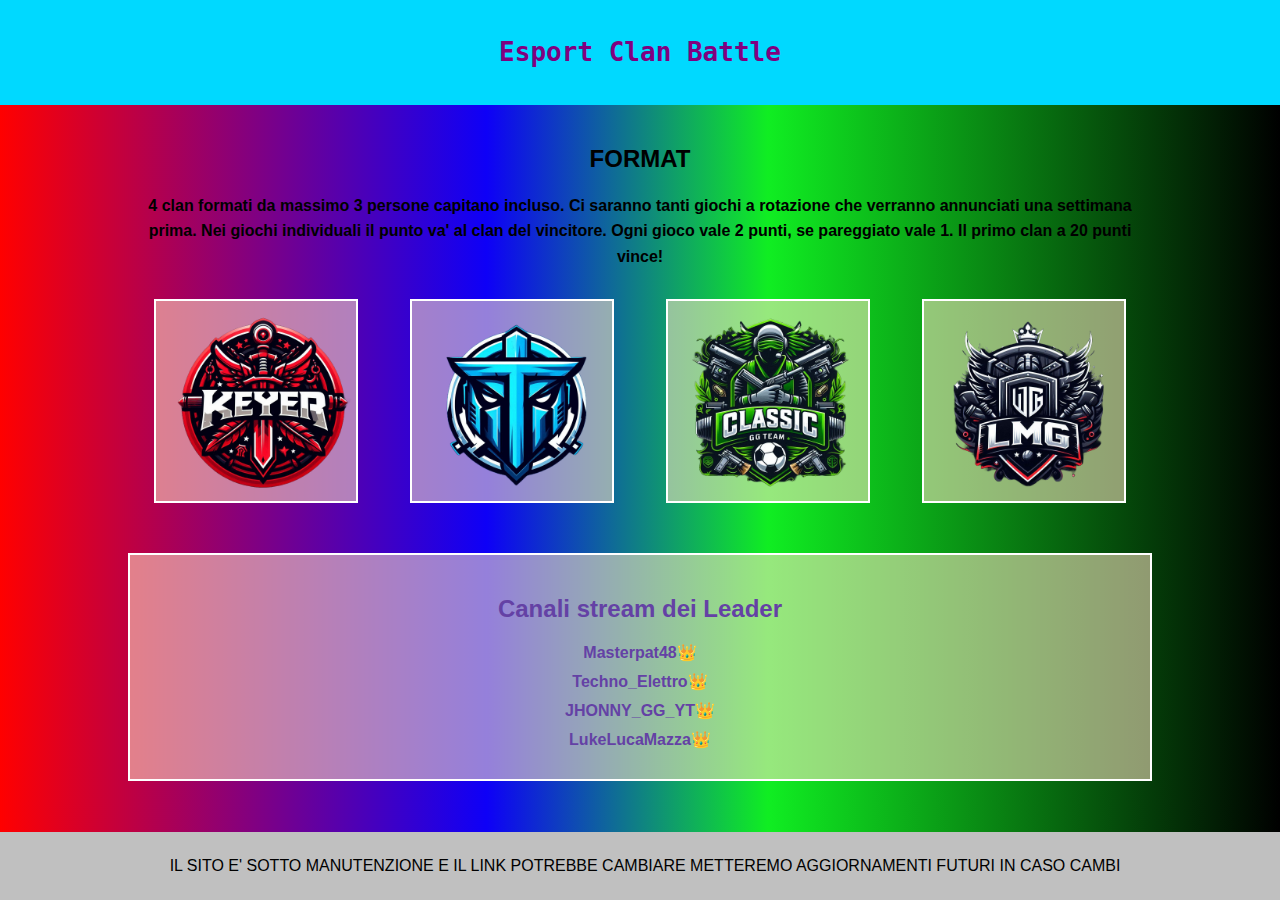
==== index.html @ c8df27b4 "Inizio" ====
<!DOCTYPE html>
<html lang="it">
<head>
    <meta charset="UTF-8">
    <meta name="viewport" content="width=device-width, initial-scale=1.0">
    <title>Esport Clan Battle</title>
    <link rel="icon" type="image/png" href="logo.png">
    <style>
        body {
            font-family: Arial, sans-serif;
            margin: 0;
            padding: 0;
            background: linear-gradient(90deg, rgba(255,0,0,1) 0%, rgba(14,0,247,1) 38%, rgba(16,238,34,1) 60%, rgba(0,0,0,1) 100%);
        }
        header {
            background-color: #00d9ff;
            color: white;
            padding: 20px 0;
            text-align: center;
            font-family: monospace;
        }
        .container {
            width: 80%;
            margin: 0 auto;
            padding: 20px;
        }
        h1 {
            color: #6441a5;
        }
        p {
            line-height: 1.6;
        }
        .team-section {
            display: flex;
            justify-content: space-around;
            flex-wrap: wrap;
            margin-top: 20px;
        }
        .team-member {
            position: relative;
            width: 200px;
            height: 200px;
            margin: 10px;
            overflow: hidden;
            border: 2px solid #ffffff;
            background-color: rgba(255, 228, 196, 0.562);
        }
        .team-member img {
            width: 100%;
            height: 100%;
            transition: opacity 1.2s ease;
        }
        .team-member:hover img {
            opacity: 0.3;
        }
        .team-member .info {
            position: absolute;
            top: 0;
            left: 0;
            width: 100%;
            height: 100%;
            display: flex;
            justify-content: center;
            align-items: center;
            text-align: center;
            background-color: rgba(125, 24, 165, 0.8);
            color: white;
            opacity: 0;
            transition: opacity 0.5s ease;
        }
        .team-member:hover .info {
            opacity: 1;
        }
        .twitch-section {
            background-color: rgba(255, 228, 196, 0.562);
            padding: 20px;
            margin-top: 40px;
            text-align: center;
            border: 2px solid #ffffff;
        }
        .twitch-section h2 {
            color: #6441a5;
        }
        .twitch-link {
            display: block;
            margin: 10px 0;
            color: #6441a5;
            text-decoration: none;
            font-weight: bold;
        }
        .twitch-link:hover {
            text-decoration: line-through;
            color: #8b008b;
        }
        .youtube-section {
            background-color: rgba(255, 228, 196, 0.562);
            padding: 20px;
            margin-top: 40px;
            text-align: center;
            border: 2px solid #ffffff;
        }
        .youtube-section h2 {
            color: #c4302b;
        }
        .twitch-embed {
            background-color: rgba(255, 228, 196, 0.562);
            padding: 20px;
            margin-top: 40px;
            text-align: center;
            border: 2px solid #ffffff;
        }
        footer {
            background-color: #c0c0c0;
            text-align: center;
            padding: 5px;
            position: fixed;
            bottom: 0;
            width: 100%;
        }
    </style>
</head>
<body>
    <header>
        <h1 style="color: purple;">Esport Clan Battle</h1>
    </header>
    <div class="container">
        <section>
            <h2 style="text-align: center;">FORMAT</h2>
            <strong><p style="text-align: center;">4 clan formati da massimo 3 persone capitano incluso.
                Ci saranno tanti giochi a rotazione che verranno annunciati una settimana prima.
                Nei giochi individuali il punto va' al clan del vincitore.
                Ogni gioco vale 2 punti, se pareggiato vale 1.
                Il primo clan a 20 punti vince!
            </p></strong>
        </section>
        <section class="team-section">
            <div class="team-member">
                <img src="Keyer logo noBG.png" alt="Keyerpng">
                <div class="info">
                    <p>Masterpat48👑 <br>
                        IlChad <br>
                        -slot libero n2</p>
                </div>
            </div>
            <div class="team-member">
                <img src="TechnoTitans logo noBG.png" alt="TechnoTitanspng">
                <div class="info">
                    <p>Techno_Elettro👑 <br>
                        XT NASER <br>
                        -slot libero n2</p>
                </div>
            </div>
            <div class="team-member">
                <img src="ClassicGG logo noBG.png" alt="ClassicGGpng">
                <div class="info">
                    <p>JHONNY_GG_YT👑 <br>
                        Dogo_2009yt <br>
                        Kromamak (provvisorio)</p>
                </div>
            </div>
            <div class="team-member">
                <img src="Lmg logo noBG.png" alt="Lmgpng">
                <div class="info">
                    <p>LukeLucaMazza👑 <br>
                        -slot libero n1 <br>
                        -slot libero n2</p>
                </div>
            </div>
        </section>
        <section class="twitch-section">
            <h2>Canali stream dei Leader</h2>
            <a href="https://www.twitch.tv/masterpat48" class="twitch-link" target="_blank">Masterpat48👑</a>
            <a href="https://www.twitch.tv/techno_elettro" class="twitch-link" target="_blank">Techno_Elettro👑</a>
            <a href="https://www.twitch.tv/jhonnygg_" class="twitch-link" target="_blank">JHONNY_GG_YT👑</a>
            <a href="https://www.youtube.com/@lukelucamazza" class="twitch-link" target="_blank">LukeLucaMazza👑</a>
        </section>
        </section>
        </div>
</body>
<footer>
    <p>IL SITO E' SOTTO MANUTENZIONE E IL LINK POTREBBE CAMBIARE
        METTEREMO AGGIORNAMENTI FUTURI IN CASO CAMBI
    </p>

</footer>
</html>
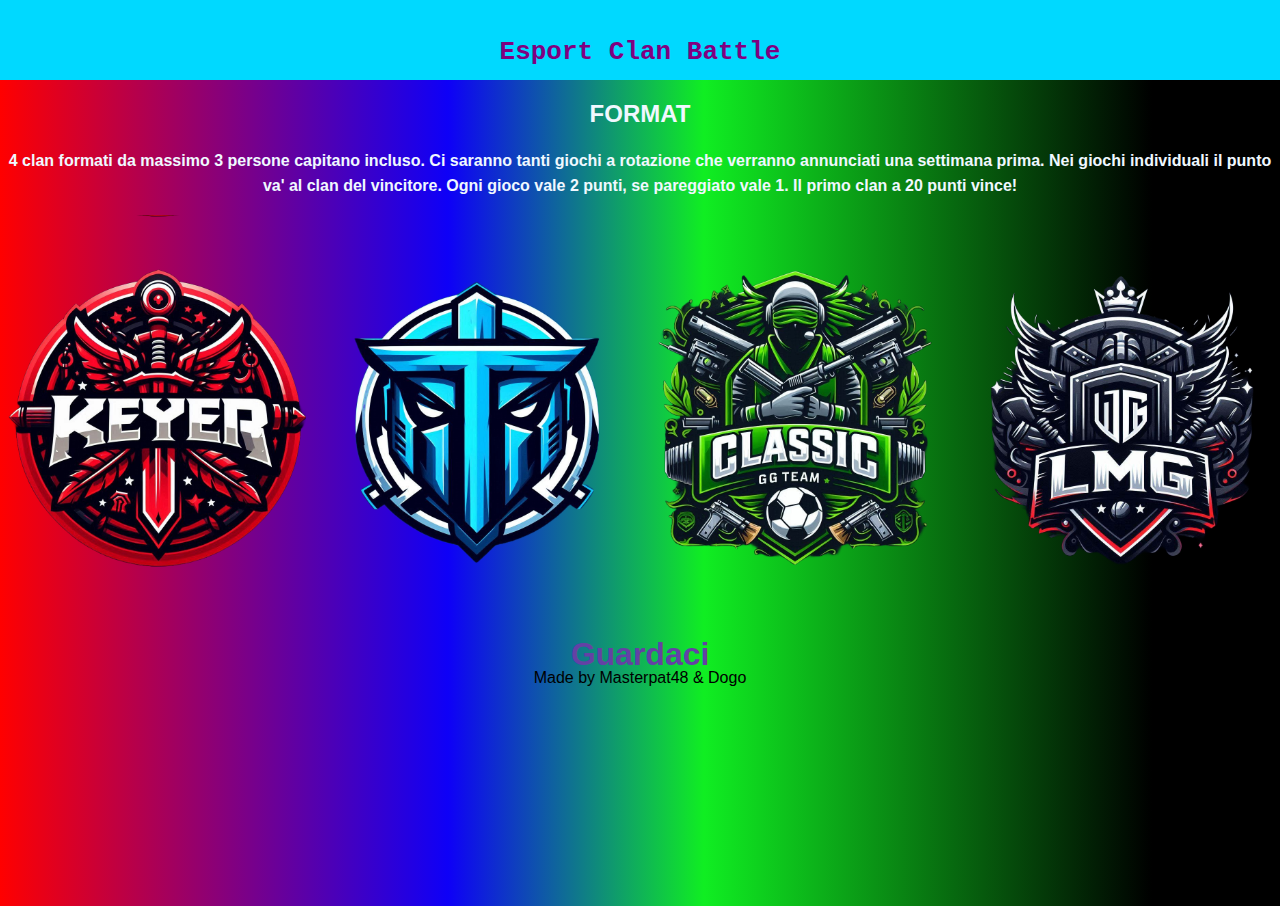
==== commit 07f95be9: "14/08/2024" ====
--- a/index.html
+++ b/index.html
@@ -1,186 +1,84 @@
 <!DOCTYPE html>
 <html lang="it">
-<head>
-    <meta charset="UTF-8">
-    <meta name="viewport" content="width=device-width, initial-scale=1.0">
-    <title>Esport Clan Battle</title>
-    <link rel="icon" type="image/png" href="logo.png">
-    <style>
-        body {
-            font-family: Arial, sans-serif;
-            margin: 0;
-            padding: 0;
-            background: linear-gradient(90deg, rgba(255,0,0,1) 0%, rgba(14,0,247,1) 38%, rgba(16,238,34,1) 60%, rgba(0,0,0,1) 100%);
-        }
-        header {
-            background-color: #00d9ff;
-            color: white;
-            padding: 20px 0;
-            text-align: center;
-            font-family: monospace;
-        }
-        .container {
-            width: 80%;
-            margin: 0 auto;
-            padding: 20px;
-        }
-        h1 {
-            color: #6441a5;
-        }
-        p {
-            line-height: 1.6;
-        }
-        .team-section {
-            display: flex;
-            justify-content: space-around;
-            flex-wrap: wrap;
-            margin-top: 20px;
-        }
-        .team-member {
-            position: relative;
-            width: 200px;
-            height: 200px;
-            margin: 10px;
-            overflow: hidden;
-            border: 2px solid #ffffff;
-            background-color: rgba(255, 228, 196, 0.562);
-        }
-        .team-member img {
-            width: 100%;
-            height: 100%;
-            transition: opacity 1.2s ease;
-        }
-        .team-member:hover img {
-            opacity: 0.3;
-        }
-        .team-member .info {
-            position: absolute;
-            top: 0;
-            left: 0;
-            width: 100%;
-            height: 100%;
-            display: flex;
-            justify-content: center;
-            align-items: center;
-            text-align: center;
-            background-color: rgba(125, 24, 165, 0.8);
-            color: white;
-            opacity: 0;
-            transition: opacity 0.5s ease;
-        }
-        .team-member:hover .info {
-            opacity: 1;
-        }
-        .twitch-section {
-            background-color: rgba(255, 228, 196, 0.562);
-            padding: 20px;
-            margin-top: 40px;
-            text-align: center;
-            border: 2px solid #ffffff;
-        }
-        .twitch-section h2 {
-            color: #6441a5;
-        }
-        .twitch-link {
-            display: block;
-            margin: 10px 0;
-            color: #6441a5;
-            text-decoration: none;
-            font-weight: bold;
-        }
-        .twitch-link:hover {
-            text-decoration: line-through;
-            color: #8b008b;
-        }
-        .youtube-section {
-            background-color: rgba(255, 228, 196, 0.562);
-            padding: 20px;
-            margin-top: 40px;
-            text-align: center;
-            border: 2px solid #ffffff;
-        }
-        .youtube-section h2 {
-            color: #c4302b;
-        }
-        .twitch-embed {
-            background-color: rgba(255, 228, 196, 0.562);
-            padding: 20px;
-            margin-top: 40px;
-            text-align: center;
-            border: 2px solid #ffffff;
-        }
-        footer {
-            background-color: #c0c0c0;
-            text-align: center;
-            padding: 5px;
-            position: fixed;
-            bottom: 0;
-            width: 100%;
-        }
-    </style>
-</head>
-<body>
-    <header>
-        <h1 style="color: purple;">Esport Clan Battle</h1>
-    </header>
-    <div class="container">
-        <section>
-            <h2 style="text-align: center;">FORMAT</h2>
-            <strong><p style="text-align: center;">4 clan formati da massimo 3 persone capitano incluso.
-                Ci saranno tanti giochi a rotazione che verranno annunciati una settimana prima.
-                Nei giochi individuali il punto va' al clan del vincitore.
-                Ogni gioco vale 2 punti, se pareggiato vale 1.
-                Il primo clan a 20 punti vince!
-            </p></strong>
-        </section>
-        <section class="team-section">
-            <div class="team-member">
-                <img src="Keyer logo noBG.png" alt="Keyerpng">
-                <div class="info">
-                    <p>Masterpat48👑 <br>
-                        IlChad <br>
-                        -slot libero n2</p>
+    <head>
+        <meta charset="UTF-8">
+        <meta name="viewport" content="width=device-width, initial-scale=1.0">
+        <title>Esport Clan Battle</title>
+        <link rel="icon" type="image/png" href="img/logo.png">
+        <link rel="stylesheet" href="style.css">
+    </head>
+    <body>
+        <header>
+            <h1 style="color: purple;">Esport Clan Battle</h1>
+        </header>
+        <h2 style="text-align: center; color: aliceblue;">FORMAT</h2>
+        <strong><p style="text-align: center; color: aliceblue;">4 clan formati da massimo 3 persone capitano incluso.
+            Ci saranno tanti giochi a rotazione che verranno annunciati una settimana prima.
+            Nei giochi individuali il punto va' al clan del vincitore.
+            Ogni gioco vale 2 punti, se pareggiato vale 1.
+            Il primo clan a 20 punti vince!
+        </p></strong>
+        <div id="squadre">
+            <div class="Pat" style="background-image: url(/img/1.png);">
+                <div class="PatS">
+                    <p>Masterpat48👑<br> IlChad <br> Ustrebosa</p>
+                    <a href="https://www.twitch.tv/masterpat48">
+                        <div class="PatTB">Canale Twitch Masterpat</div>
+                    </a>
                 </div>
             </div>
-            <div class="team-member">
-                <img src="TechnoTitans logo noBG.png" alt="TechnoTitanspng">
-                <div class="info">
-                    <p>Techno_Elettro👑 <br>
-                        XT NASER <br>
-                        -slot libero n2</p>
+            <div class="Tec" style="background-image: url(/img/2.png);">
+                <div class="TecS">
+                    <p>Techno_Elettro👑<br> F4NIKY <br> Ayoalby</p>
+                    <a href="https://www.twitch.tv/techno_elettro">
+                        <div class="TecTB">Canale Twitch Techno_Elettro</div>
+                    </a>
                 </div>
             </div>
-            <div class="team-member">
-                <img src="ClassicGG logo noBG.png" alt="ClassicGGpng">
-                <div class="info">
-                    <p>JHONNY_GG_YT👑 <br>
-                        Dogo_2009yt <br>
-                        Kromamak (provvisorio)</p>
+            <div class="Jho" style="background-image: url(/img/3.png);">
+                <div class="JhoS">
+                    <p>JHONNY_GG_YT👑<br>Dogo_2009yt <br>Kromamak (sostituto Kails)</p>
+                    <a href="https://www.twitch.tv/jhonnygg_">
+                        <div class="JhoTB">Canale Twitch Jhonny</div>
+                    </a>
                 </div>
             </div>
-            <div class="team-member">
-                <img src="Lmg logo noBG.png" alt="Lmgpng">
-                <div class="info">
-                    <p>LukeLucaMazza👑 <br>
-                        -slot libero n1 <br>
-                        -slot libero n2</p>
+            <div class="Luk" style="background-image: url(/img/4.png);">
+                <div class="LukS">
+                    <p>LukeLucaMazza👑<br>-slot libero n1<br>-slot libero n2</p>
+                    <a href="https://www.youtube.com/@lukelucamazza">
+                        <div class="LukTB">Canale Youtube LukeLucaMazza</div>
+                    </a>
                 </div>
             </div>
-        </section>
-        <section class="twitch-section">
-            <h2>Canali stream dei Leader</h2>
-            <a href="https://www.twitch.tv/masterpat48" class="twitch-link" target="_blank">Masterpat48👑</a>
-            <a href="https://www.twitch.tv/techno_elettro" class="twitch-link" target="_blank">Techno_Elettro👑</a>
-            <a href="https://www.twitch.tv/jhonnygg_" class="twitch-link" target="_blank">JHONNY_GG_YT👑</a>
-            <a href="https://www.youtube.com/@lukelucamazza" class="twitch-link" target="_blank">LukeLucaMazza👑</a>
-        </section>
-        </section>
         </div>
-</body>
-<footer>
-    <p>IL SITO E' SOTTO MANUTENZIONE E IL LINK POTREBBE CAMBIARE
-        METTEREMO AGGIORNAMENTI FUTURI IN CASO CAMBI
-    </p>
-
-</footer>
+        <center>
+            <h1>Guardaci</h1>
+        </center>
+        <div id="pt"></div>
+        <script src="https://player.twitch.tv/js/embed/v1.js"></script>
+        <script type="text/javascript">
+            new Twitch.Player("pt", {
+                channel: "masterpat48"
+            });
+        </script>
+        <div id="tt"></div>
+        <script src="https://player.twitch.tv/js/embed/v1.js"></script>
+        <script type="text/javascript">
+        new Twitch.Player("tt", {
+            channel: "techno_elettro"
+        });
+        </script>
+        <div id="jt"></div>
+        <script src="https://player.twitch.tv/js/embed/v1.js"></script>
+        <script type="text/javascript">
+            new Twitch.Player("jt", {
+                channel: "jhonnygg_"
+            });
+        </script>
+        <iframe width="300" height="150" id="Ly" src="https://www.youtube.com/embed/4ksNgeZ95ZY?si=cFg38TXbYQyxv-Iz" title="YouTube video player" frameborder="0" allow="accelerometer; autoplay; clipboard-write; encrypted-media; gyroscope; picture-in-picture; web-share" referrerpolicy="strict-origin-when-cross-origin" allowfullscreen></iframe>
+        <center>
+            <p class="made">Made by Masterpat48 & Dogo</p>
+        </center>
+    </body>
 </html>
--- a/style.css
+++ b/style.css
@@ -0,0 +1,387 @@
+body {
+    font-family: Arial, sans-serif;
+    margin: 0;
+    padding: 0;
+    background: linear-gradient(90deg, rgba(255,0,0,1) 0%, rgba(14,0,247,1) 35%, rgba(16,238,34,1) 55%, rgba(0,0,0,1) 90%);
+}
+header {
+    background-color: #00d9ff;
+    color: white;
+    padding: 20px 0;
+    text-align: center;
+    font-family: monospace;
+    height: 40px;
+}
+#squadre{
+    width: 100%;
+    display: grid;
+    grid-template-columns: repeat(auto-fit, minmax(300px, 1fr));
+    grid-gap: 10px;
+}
+.Pat{
+    width: 300px;
+    aspect-ratio: 3 / 4;
+    border-radius: 10px;
+    margin: 0 auto;
+
+    background-size: 350px;
+    background-position: 70%;
+
+    overflow: hidden;
+}
+.PatS{
+    
+    width:100%;
+    height: 100%;
+    background:  linear-gradient(0deg, rgb(255, 0, 0) 0%, rgba(255, 0, 0, 0.411) 80%);
+    display: flex;
+    align-items: center;
+    justify-content: flex-end;
+    flex-direction: column;
+    opacity: 0;
+    transition: opacity 0.2s ease-in-out;
+}
+.PatS:hover{
+    opacity: 1;
+}
+.PatS:hover .PatS p , .PatS:hover .PatTB {
+    transform: translateY(0);
+}
+
+.PatS p{
+    color:white;
+    font-family: "Oswald", sans-serif;
+    font-size: 25px;
+    margin: 0;
+    width: 100%;
+    text-align: center;
+    transition: all 0.2s ease-in-out;
+    transform: translateY(-20px);
+}
+.PatTB{
+    width: fit-content;
+    padding: 7px 20px;
+    margin: 20% auto;
+    border: solid white 2px;
+    color: white;
+    font-family: "Oswald", sans-serif;
+    font-size: 15px;
+    transition: all 0.2s ease-in-out;
+    transform: translateY(-20px);
+}
+.PatTB:hover{
+    background-color: #ae00ff;
+    border: solid #ae00ff 2px;
+}
+a{
+    text-decoration: none;
+}
+.Tec{
+    width: 300px;
+    aspect-ratio: 3 / 4;
+    border-radius: 10px;
+    margin: 0 auto;
+
+    background-size: 350px;
+    background-position: 70%;
+
+    overflow: hidden;
+}
+.TecS{
+    
+    width:100%;
+    height: 100%;
+    background:  linear-gradient(0deg, rgb(0, 17, 255) 0%, rgba(0, 26, 255, 0.432) 80%);
+    display: flex;
+    align-items: center;
+    justify-content: flex-end;
+    flex-direction: column;
+    opacity: 0;
+    transition: opacity 0.2s ease-in-out;
+}
+.TecS:hover{
+    opacity: 1;
+}
+.TecS:hover .TecS p , .Tec:hover .TecTB {
+    transform: translateY(0);
+}
+
+.TecS p{
+    color:white;
+    font-family: "Oswald", sans-serif;
+    font-size: 25px;
+    margin: 0;
+    width: 100%;
+    text-align: center;
+    transition: all 0.2s ease-in-out;
+    transform: translateY(-20px);
+}
+.TecTB{
+    width: fit-content;
+    padding: 7px 20px;
+    margin: 20% auto;
+    border: solid white 2px;
+    color: white;
+    font-family: "Oswald", sans-serif;
+    font-size: 15px;
+    transition: all 0.2s ease-in-out;
+    transform: translateY(-20px);
+}
+.TecTB:hover{
+    background-color: #ae00ff;
+    border: solid #ae00ff 2px;
+}
+.Jho{
+    width: 300px;
+    aspect-ratio: 3 / 4;
+    border-radius: 10px;
+    margin: 0 auto;
+
+    background-size: 350px;
+    background-position: 70%;
+
+    overflow: hidden;
+}
+.JhoS{
+    
+    width:100%;
+    height: 100%;
+    background:  linear-gradient(0deg, rgb(17, 145, 0) 0%, rgba(0, 138, 18, 0.432) 80%);
+    display: flex;
+    align-items: center;
+    justify-content: flex-end;
+    flex-direction: column;
+    opacity: 0;
+    transition: opacity 0.2s ease-in-out;
+}
+.JhoS:hover{
+    opacity: 1;
+}
+.JhoS:hover .JhoS p , .Jho:hover .JhoTB {
+    transform: translateY(0);
+}
+
+.JhoS p{
+    color:white;
+    font-family: "Oswald", sans-serif;
+    font-size: 25px;
+    margin: 0;
+    width: 100%;
+    text-align: center;
+    transition: all 0.2s ease-in-out;
+    transform: translateY(-20px);
+}
+.JhoTB{
+    width: fit-content;
+    padding: 7px 20px;
+    margin: 20% auto;
+    border: solid white 2px;
+    color: white;
+    font-family: "Oswald", sans-serif;
+    font-size: 15px;
+    transition: all 0.2s ease-in-out;
+    transform: translateY(-20px);
+}
+.JhoTB:hover{
+    background-color: #ae00ff;
+    border: solid #ae00ff 2px;
+}
+.Luk{
+    width: 300px;
+    aspect-ratio: 3 / 4;
+    border-radius: 10px;
+    margin: 0 auto;
+
+    background-size: 350px;
+    background-position: 70%;
+
+    overflow: hidden;
+}
+.LukS{
+    
+    width:100%;
+    height: 100%;
+    background:  linear-gradient(0deg, rgb(0, 0, 0) 0%, rgba(0, 0, 0, 0.432) 80%);
+    display: flex;
+    align-items: center;
+    justify-content: flex-end;
+    flex-direction: column;
+    opacity: 0;
+    transition: opacity 0.2s ease-in-out;
+}
+.LukS:hover{
+    opacity: 1;
+}
+.LukS:hover .LukS p , .Luk:hover .LukTB {
+    transform: translateY(0);
+}
+
+.LukS p{
+    color:white;
+    font-family: "Oswald", sans-serif;
+    font-size: 25px;
+    margin: 0;
+    width: 100%;
+    text-align: center;
+    transition: all 0.2s ease-in-out;
+    transform: translateY(-20px);
+}
+.LukTB{
+    width: fit-content;
+    padding: 7px 20px;
+    margin: 20% auto;
+    border: solid white 2px;
+    color: white;
+    font-family: "Oswald", sans-serif;
+    font-size: 15px;
+    transition: all 0.2s ease-in-out;
+    transform: translateY(-20px);
+}
+.LukTB:hover{
+    background-color: #ff0000;
+    border: solid #ff0000 2px;
+}
+.container {
+    width: 80%;
+    margin: 0 auto;
+    padding: 20px;
+}
+h1 {
+    color: #6441a5;
+}
+p {
+    line-height: 1.6;
+}
+.team-section {
+    display: flex;
+    justify-content: space-around;
+    flex-wrap: wrap;
+    margin-top: 20px;
+}
+.team-member {
+    position: relative;
+    width: 200px;
+    height: 200px;
+    margin: 10px;
+    overflow: hidden;
+    border: 2px solid #ffffff;
+    background-color: rgba(255, 228, 196, 0.562);
+}
+.team-member img {
+    width: 100%;
+    height: 100%;
+    transition: opacity 1.2s ease;
+}
+.team-member:hover img {
+    opacity: 0.3;
+}
+.team-member .info {
+    position: absolute;
+    top: 0;
+    left: 0;
+    width: 100%;
+    height: 100%;
+    display: flex;
+    justify-content: center;
+    align-items: center;
+    text-align: center;
+    background-color: rgba(125, 24, 165, 0.8);
+    color: white;
+    opacity: 0;
+    transition: opacity 0.5s ease;
+}
+.team-member:hover .info {
+    opacity: 1;
+}
+.twitch-section {
+    background-color: rgba(255, 228, 196, 0.562);
+    padding: 20px;
+    margin-top: 40px;
+    text-align: center;
+    border: 2px solid #ffffff;
+}
+.twitch-section h2 {
+    color: #6441a5;
+}
+.twitch-link {
+    display: block;
+    margin: 10px 0;
+    color: #6441a5;
+    text-decoration: none;
+    font-weight: bold;
+}
+.twitch-link:hover {
+    text-decoration: line-through;
+    color: #8b008b;
+}
+.youtube-section {
+    background-color: rgba(255, 228, 196, 0.562);
+    padding: 20px;
+    margin-top: 40px;
+    text-align: center;
+    border: 2px solid #ffffff;
+}
+.youtube-section h2 {
+    color: #c4302b;
+}
+.twitch-embed {
+    background-color: rgba(255, 228, 196, 0.562);
+    padding: 20px;
+    margin-top: 40px;
+    text-align: center;
+    border: 2px solid #ffffff;
+}
+.made{
+    text-align: center;
+    position: relative;
+}
+/* Stili generali */
+#jt, #pt, #tt, #Ly {
+    position: relative;
+}
+
+/* Stili per schermi più grandi */
+@media (min-width: 768px) {
+    #jt {
+        top: -310px;
+        left: 150px;
+    }
+    #pt {
+        top: 0px;
+        right: -900px;
+    }
+    #tt {
+        top: 30px;
+        left: 150px;
+    }
+    #Ly {
+        top: -280px;
+        right: -900px;
+    }
+    .made{
+        top: -200px;
+    }
+}
+
+/* Stili per schermi piccoli (come telefoni) */
+@media (max-width: 767px) {
+    #jt {
+        top: -140px;
+        left: 10%;
+    }
+    #pt {
+        top: 0px;
+        left: 10%;
+    }
+    #tt {
+        top: 190px;
+        left: 10%;
+    }
+    #Ly {
+        top: 50px;
+        left: 10%;
+    }
+    .made{
+        top: 70px;
+    }
+}
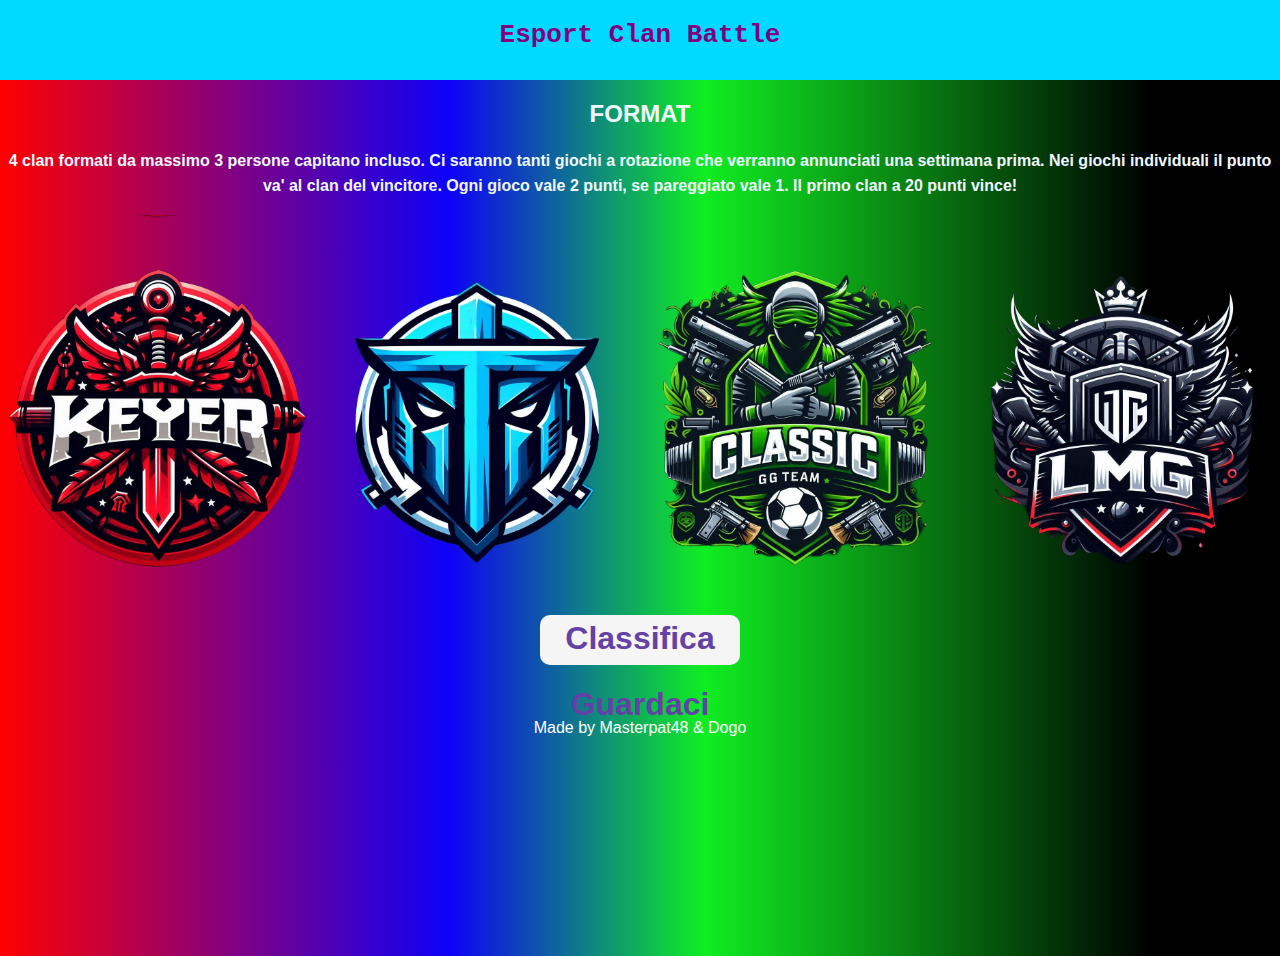
==== commit 113cbcba: "Classifica  e punti 1 giorno" ====
--- a/index.html
+++ b/index.html
@@ -9,7 +9,7 @@
     </head>
     <body>
         <header>
-            <h1 style="color: purple;">Esport Clan Battle</h1>
+            <a style="color: purple; font-size: xx-large; font-weight: bold;" href="/index.html">Esport Clan Battle</a>
         </header>
         <h2 style="text-align: center; color: aliceblue;">FORMAT</h2>
         <strong><p style="text-align: center; color: aliceblue;">4 clan formati da massimo 3 persone capitano incluso.
@@ -19,7 +19,7 @@
             Il primo clan a 20 punti vince!
         </p></strong>
         <div id="squadre">
-            <div class="Pat" style="background-image: url(/img/1.png);">
+            <div class="Pat" style="background-image: url(img/1.png);">
                 <div class="PatS">
                     <p>Masterpat48👑<br> IlChad <br> Ustrebosa</p>
                     <a href="https://www.twitch.tv/masterpat48">
@@ -27,23 +27,23 @@
                     </a>
                 </div>
             </div>
-            <div class="Tec" style="background-image: url(/img/2.png);">
+            <div class="Tec" style="background-image: url(img/2.png);">
                 <div class="TecS">
-                    <p>Techno_Elettro👑<br> F4NIKY <br> Ayoalby</p>
+                    <p>Techno_Elettro👑<br> XT <br> Ayoalby</p>
                     <a href="https://www.twitch.tv/techno_elettro">
                         <div class="TecTB">Canale Twitch Techno_Elettro</div>
                     </a>
                 </div>
             </div>
-            <div class="Jho" style="background-image: url(/img/3.png);">
+            <div class="Jho" style="background-image: url(img/3.png);">
                 <div class="JhoS">
-                    <p>JHONNY_GG_YT👑<br>Dogo_2009yt <br>Kromamak (sostituto Kails)</p>
+                    <p>JHONNY_GG_YT👑<br>Kails <br>Kromamak <br> (Con il cuore Dogo)</p>
                     <a href="https://www.twitch.tv/jhonnygg_">
                         <div class="JhoTB">Canale Twitch Jhonny</div>
                     </a>
                 </div>
             </div>
-            <div class="Luk" style="background-image: url(/img/4.png);">
+            <div class="Luk" style="background-image: url(img/4.png);">
                 <div class="LukS">
                     <p>LukeLucaMazza👑<br>-slot libero n1<br>-slot libero n2</p>
                     <a href="https://www.youtube.com/@lukelucamazza">
@@ -52,6 +52,11 @@
                 </div>
             </div>
         </div>
+        <center>
+            <div id="class">
+                <a href="classifica.html">Classifica</a>
+            </div>
+        </center>
         <center>
             <h1>Guardaci</h1>
         </center>
--- a/style.css
+++ b/style.css
@@ -334,10 +334,25 @@
 .made{
     text-align: center;
     position: relative;
+    color: white;
 }
 /* Stili generali */
 #jt, #pt, #tt, #Ly {
     position: relative;
+}
+#class{
+    border-radius: 10px;
+    width: 200px;
+    height: 50px;
+    background-color : whitesmoke;
+    cursor: pointer;
+}
+#class a{
+    color: #6441a5;
+    font-size: xx-large;
+    font-weight: bold;
+    position: relative;
+    top:5px;
 }
 
 /* Stili per schermi più grandi */
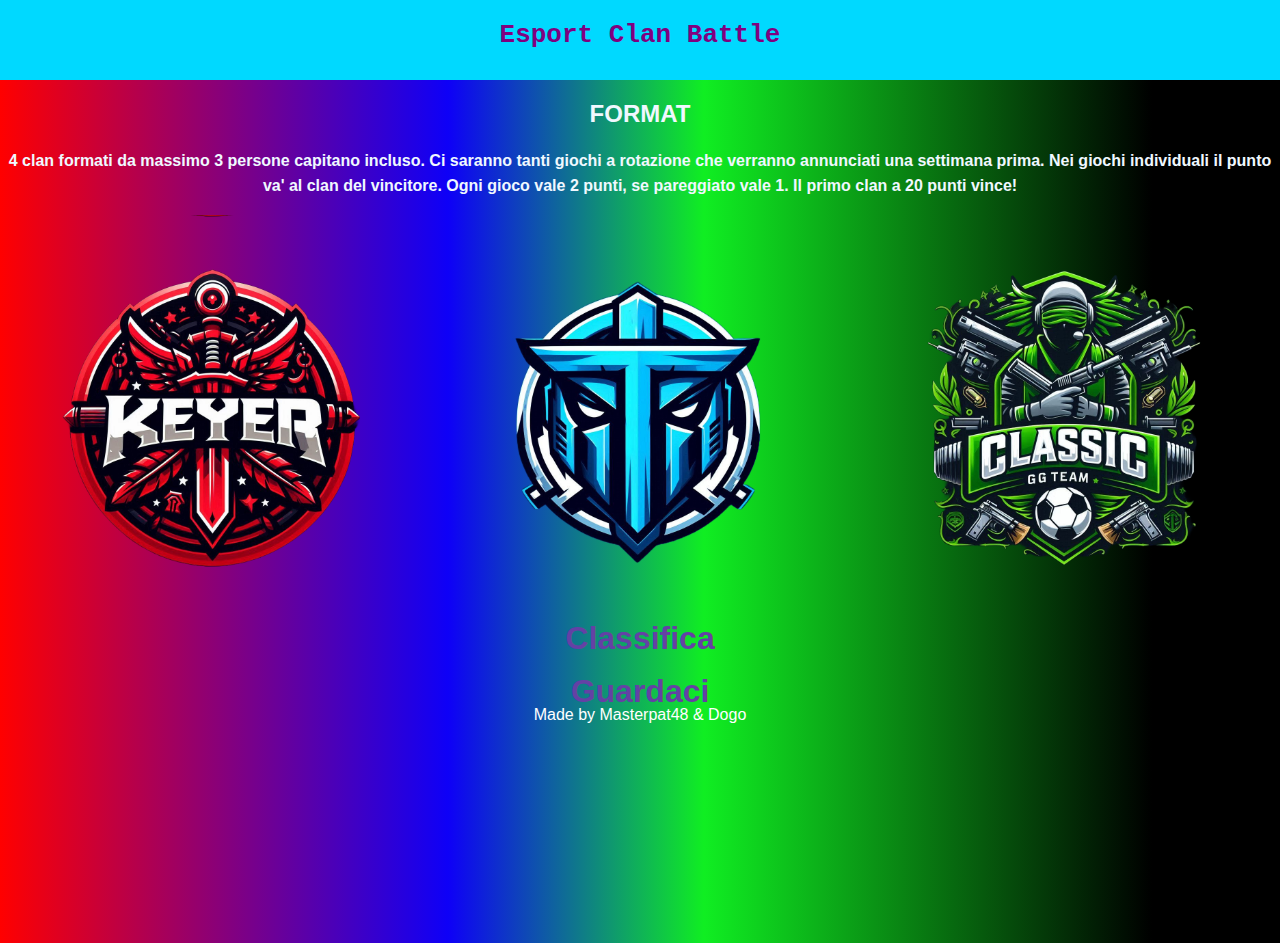
==== commit 89022425: "Classifica nuova + punti aggiornati" ====
--- a/index.html
+++ b/index.html
@@ -31,23 +31,15 @@
                 <div class="TecS">
                     <p>Techno_Elettro👑<br> XT <br> Ayoalby</p>
                     <a href="https://www.twitch.tv/techno_elettro">
-                        <div class="TecTB">Canale Twitch Techno_Elettro</div>
+                        <div class="TecTB">Canale Twitch Techno_Elettro </div>
                     </a>
                 </div>
             </div>
             <div class="Jho" style="background-image: url(img/3.png);">
                 <div class="JhoS">
-                    <p>JHONNY_GG_YT👑<br>Kails <br>Kromamak <br> (Con il cuore Dogo)</p>
+                    <p>JHONNY_GG_YT👑<br>Luke - Luca Mazza <br>Kromamak <br> (Con il cuore Dogo e Kails)</p>
                     <a href="https://www.twitch.tv/jhonnygg_">
                         <div class="JhoTB">Canale Twitch Jhonny</div>
-                    </a>
-                </div>
-            </div>
-            <div class="Luk" style="background-image: url(img/4.png);">
-                <div class="LukS">
-                    <p>LukeLucaMazza👑<br>-slot libero n1<br>-slot libero n2</p>
-                    <a href="https://www.youtube.com/@lukelucamazza">
-                        <div class="LukTB">Canale Youtube LukeLucaMazza</div>
                     </a>
                 </div>
             </div>
--- a/style.css
+++ b/style.css
@@ -340,7 +340,7 @@
 #jt, #pt, #tt, #Ly {
     position: relative;
 }
-#class{
+.class{
     border-radius: 10px;
     width: 200px;
     height: 50px;
